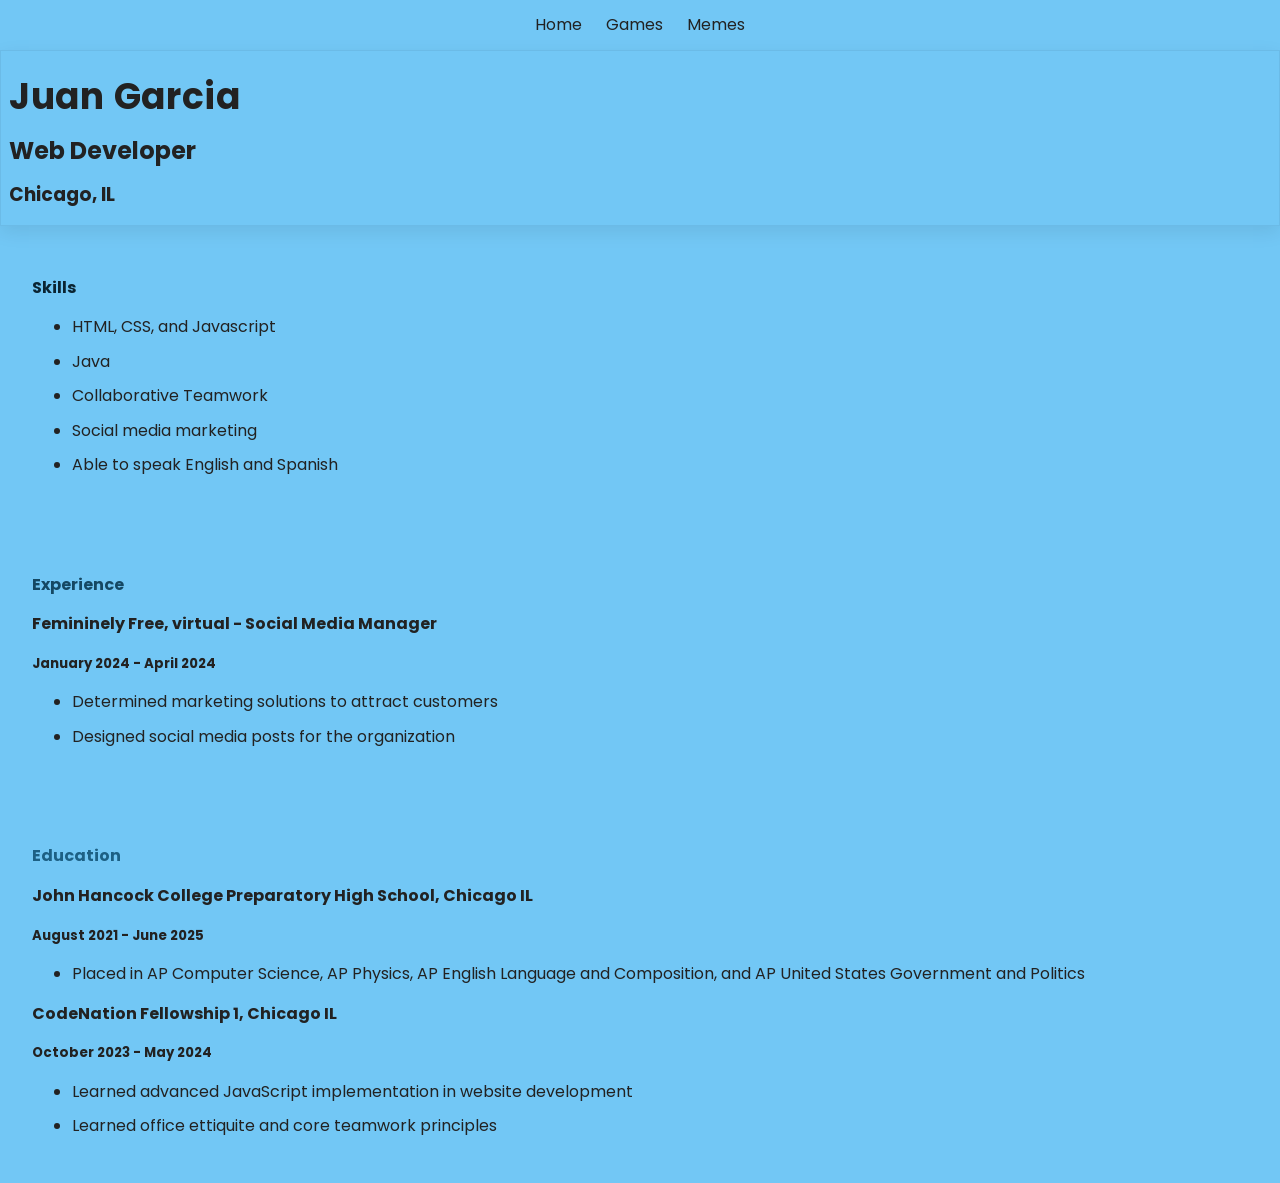
==== index.html @ e2cc28a9 "Adding the CSS, HTML, and media from the previous project" ====
<!DOCTYPE html>
<html lang="en">

<head>
  <meta charset="utf-8">
  <title>ITMD 361 Project 2</title>
  <link rel="stylesheet" href="css/normalize.css">
  <link href="https://fonts.googleapis.com/css2?family=Poppins:wght@400;700&display=swap" rel="stylesheet">
  <link rel="stylesheet" href="css/style.css">
</head>

<body id="index">
  <header>
    <nav>
	  <ul>
      <li><a href="index.html">Home</a></li>
      <li><a href="games.html">Games</a></li>
      <li><a href="memes.html">Memes</a></li>
	  </ul>
    </nav>
  </header>
  <div class="intro-section">
    <h1>Juan Garcia</h1>
    <h2>Web Developer</h2>
    <h3>Chicago, IL</h3>
  </div>
  <section>
    <h4 id="skills">Skills</h4>
    <ul>
    <li><p>HTML, CSS, and Javascript</p></li>
    <li><p>Java</p></li>
    <li><p>Collaborative Teamwork</p></li>
    <li><p>Social media marketing</p></li>
    <li><p>Able to speak English and Spanish</p></li>
  </ul>
  </section>
  <section>
    <h4 id="experiences">Experience</h4>
    <h4>Femininely Free, virtual - Social Media Manager</h4>
    <h5>January 2024 - April 2024</h5>
    <ul>
      <li><p>Determined marketing solutions to attract customers</p></li>
      <li><p>Designed social media posts for the organization</p></li>
    </ul>
  </section>
  <section>
    <h4 id="education">Education</h4>
    <h4>John Hancock College Preparatory High School, Chicago IL</h4>
    <h5>August 2021 - June 2025</h5>
    <ul>
      <li><p>Placed in AP Computer Science, AP Physics, AP English Language and Composition, and AP United States Government and Politics</p></li>
    </ul>
    <h4>CodeNation Fellowship 1, Chicago IL</h4>
    <h5>October 2023 - May 2024</h5>
    <ul>
      <li><p>Learned advanced JavaScript implementation in website development</p></li>
      <li><p>Learned office ettiquite and core teamwork principles</p></li>
    </ul>
  </section>
</body>

</html>
---- css/style.css ----
/* Shared styling  */
html, body {
  height: 100%;
  font-family: 'Poppins', Arial, sans-serif;
  margin: 0;
  color: #222;
}
header nav ul {
  list-style: none;
  display: flex;
  justify-content: center;
  gap: 1.5rem;
  padding: 1rem 0;
  margin: 0;
}
a {
  text-decoration: none;
  color: #222;
}
img, video{
  max-width: 100%;
  height: auto;
}
main, section {
  padding: 2rem;
}
.intro-section {
  max-width: 90rem;
  margin: 0 auto;
  padding: 0 0.5rem;
  box-shadow: 0 6px 18px rgba(0,0,0,0.08); 
  border: 1px solid rgba(0,0,0,0.06);
}

#index {
  background-color: #72c7f5;
}
#index h1 {
  font-size: 2.25rem;
  letter-spacing: 0.02em;
  margin-bottom: 0.5rem;
}
#skills{
  color: #0b2533;
}
#experiences{
  color: #154863;
}
#education{
  color: #1d6084;
}

#games {
  background-color: #F08080;
}
#games section img {
  width: 100%;
  height: auto;
  border-radius: 0.375rem;
}
#games section h2 {
  position: relative;
  font-size: 1.5rem;
  padding-left: 0.75rem;
}
#bfsix{
  font-family:'Courier New', Courier, monospace;
  color: #361e1e;
}
#kh{
  font-family: 'Brush Script MT', cursive, sans-serif;
  color: #4e2b2b;
}
#miku{
  font-family: 'Monaco', monospace, sans-serif;
  color: #663939;
}
#cytus{
  font-family: 'Lucida Console', Monaco, monospace;
  color: #774242;
}
#cod{
  color: #834949;
}

#memes {
  background-color: #79e27f;
}
#memes section video {
  width: 100%;
  height: auto;
  border-radius: 0.375rem;
}
#subtitle {
  font-style: italic;
  color: #1a3b1a;
}
#miningBricks{
  color: #1f3b21;
}
#bfsixExp{
  color: #2b512d;
}
#bugatti{
  color: #366438;
}
#bugattiTwo{
  color: #407643;
}
#pancakes{
  color: #4d8d50;
}
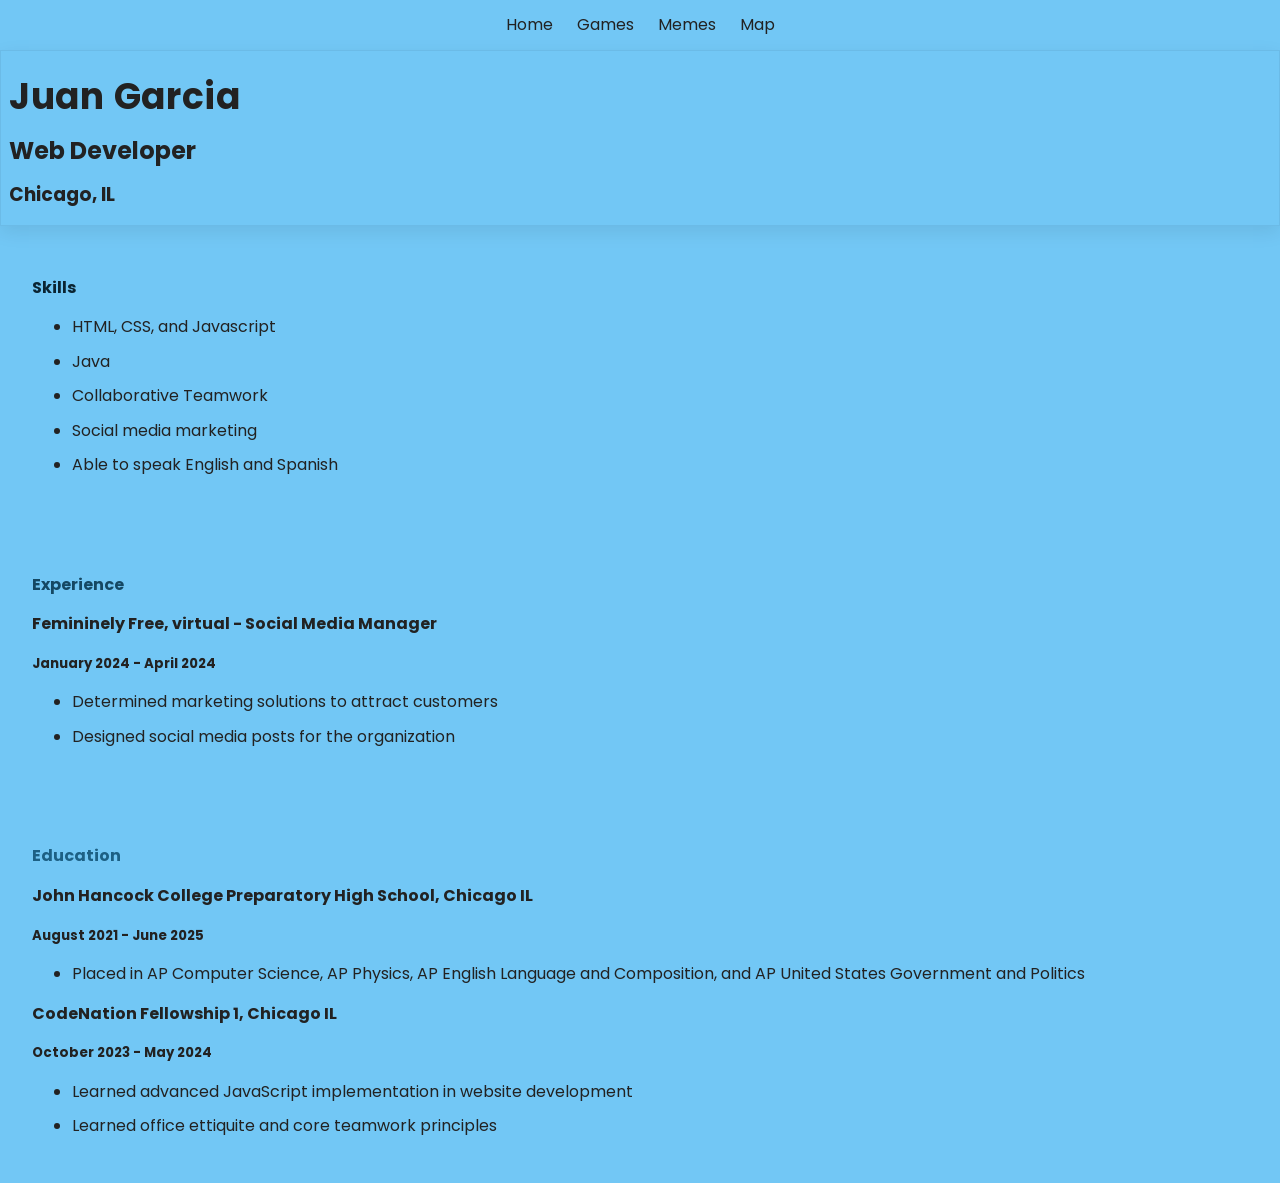
==== commit cd27485f: "Completed setup for map.html and it's directories" ====
--- a/index.html
+++ b/index.html
@@ -3,7 +3,7 @@
 
 <head>
   <meta charset="utf-8">
-  <title>ITMD 361 Project 2</title>
+  <title>ITMD 361 Project 3</title>
   <link rel="stylesheet" href="css/normalize.css">
   <link href="https://fonts.googleapis.com/css2?family=Poppins:wght@400;700&display=swap" rel="stylesheet">
   <link rel="stylesheet" href="css/style.css">
@@ -16,6 +16,7 @@
       <li><a href="index.html">Home</a></li>
       <li><a href="games.html">Games</a></li>
       <li><a href="memes.html">Memes</a></li>
+      <li><a href="map.html">Map</a></li>
 	  </ul>
     </nav>
   </header>
--- a/css/style.css
+++ b/css/style.css
@@ -109,4 +109,45 @@
 }
 #pancakes{
   color: #4d8d50;
+}
+
+@media (min-width: 600px) {
+  #games body {
+    font-size: 16px;
+  }
+  #games nav ul {
+    justify-content: space-around;
+    display: flex;
+  }
+  #games section {
+    display: flex;
+    gap: 20px;
+    align-items: center;
+  }
+  #games section img {
+    width: 300px;
+  }
+  #games .intro-section h1{
+    text-align: center;
+  }
+}
+@media (min-width: 1024px) {
+  #games body {
+    max-width: 1200px;
+    margin: auto;
+  }
+  #games nav ul {
+    justify-content: space-between;
+    padding: 0 50px;
+  }
+  #games section {
+    flex-direction: row;
+    justify-content: space-between; 
+  }
+  #games section img {
+    width: 400px;
+  }
+  #games h2 {
+    font-size: 2rem;
+  }
 }
